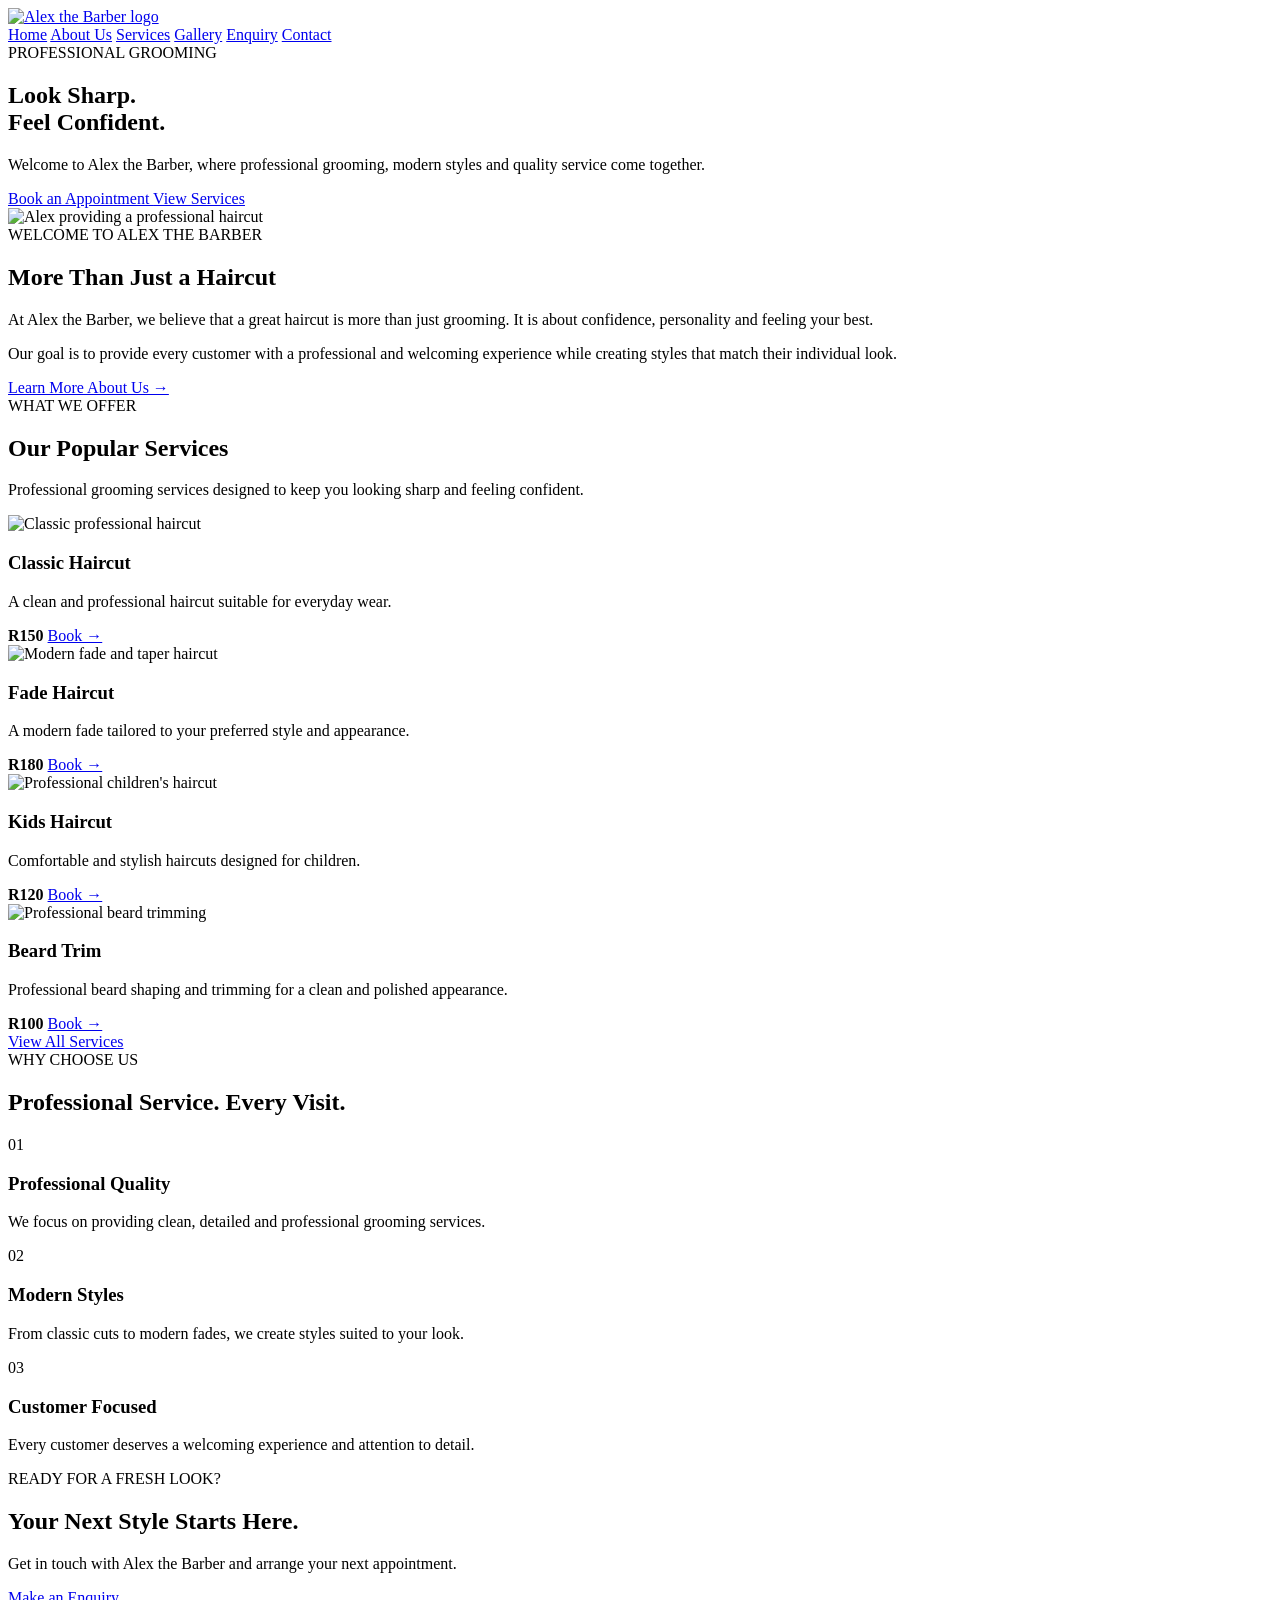
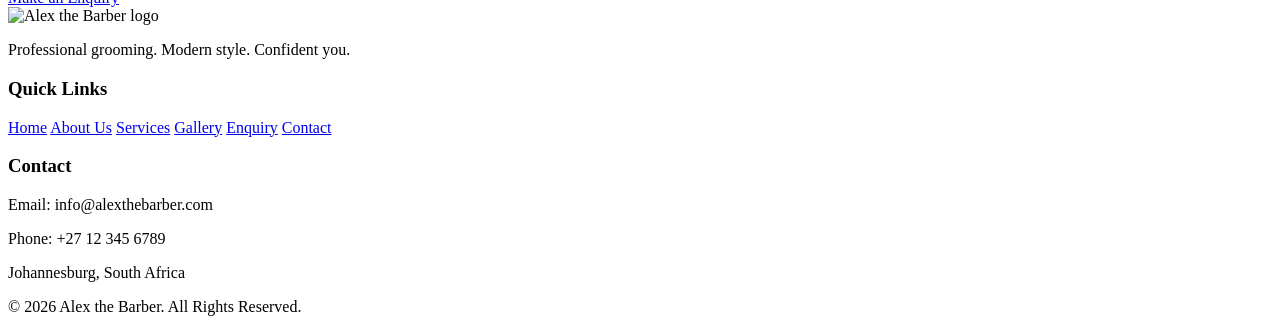
==== index.html @ 1cfcd50b "Add files via upload" ====
<!DOCTYPE html>
<html lang="en">

<head>
    <meta charset="UTF-8">
    <meta name="viewport" content="width=device-width, initial-scale=1.0">

    <meta name="description"
          content="Alex the Barber provides professional haircuts, beard trimming, shaving and styling services.">

    <title>Alex the Barber | Home</title>

    <link rel="stylesheet" href="css/style.css">
</head>

<body>

    <!-- ==HEADER ======-->
    <header class="site-header">

        <nav class="navbar" aria-label="Main navigation">

            <!-- Logo -->
            <a href="index.html" class="logo-link">
                <img src="images/logo.png"
                     alt="Alex the Barber logo">
            </a>

            <!-- Navigation -->
            <div class="nav-links">

                <a href="index.html" class="active">Home</a>
                <a href="about.html">About Us</a>
                <a href="services.html">Services</a>
                <a href="gallery.html">Gallery</a>
                <a href="enquiry.html">Enquiry</a>
                <a href="contact.html">Contact</a>

            </div>

        </nav>

    </header>


    <!-- ===== MAIN CONTENT ==== -->
    <main>

        <!-- Hero Section -->
        <section class="hero">

            <div class="hero-content">

                <span class="eyebrow">PROFESSIONAL GROOMING</span>

                <h1>
                    Look Sharp.<br>
                    <span>Feel Confident.</span>
                </h1>

                <p>
                    Welcome to Alex the Barber, where professional
                    grooming, modern styles and quality service
                    come together.
                </p>

                <div class="hero-buttons">

                    <a href="enquiry.html" class="btn btn-primary">
                        Book an Appointment
                    </a>

                    <a href="services.html" class="btn btn-secondary">
                        View Services
                    </a>

                </div>

            </div>

        </section>


        <!-- Introduction -->
        <section class="home-intro section-container">

            <div class="intro-image">

                <img src="images/alex.png"
                     alt="Alex providing a professional haircut">

            </div>

            <div class="intro-content">

                <span class="section-label">WELCOME TO ALEX THE BARBER</span>

                <h2>
                    More Than Just a Haircut
                </h2>

                <p>
                    At Alex the Barber, we believe that a great haircut
                    is more than just grooming. It is about confidence,
                    personality and feeling your best.
                </p>

                <p>
                    Our goal is to provide every customer with a
                    professional and welcoming experience while creating
                    styles that match their individual look.
                </p>

                <a href="about.html" class="text-link">
                    Learn More About Us →
                </a>

            </div>

        </section>


        <!-- Services Preview -->
        <section class="services-preview section-container">

            <div class="section-heading">

                <span class="section-label">WHAT WE OFFER</span>

                <h2>Our Popular Services</h2>

                <p>
                    Professional grooming services designed to keep
                    you looking sharp and feeling confident.
                </p>

            </div>


            <div class="service-grid">

                <!-- Service 1 -->
                <article class="service-card">

                    <div class="service-image">

                        <img src="images/alex2.png"
                             alt="Classic professional haircut">

                    </div>

                    <div class="service-card-content">

                        <h3>Classic Haircut</h3>

                        <p>
                            A clean and professional haircut suitable
                            for everyday wear.
                        </p>

                        <div class="service-bottom">

                            <strong>R150</strong>

                            <a href="enquiry.html">
                                Book →
                            </a>

                        </div>

                    </div>

                </article>


                <!-- Service 2 -->
                <article class="service-card">

                    <div class="service-image">

                        <img src="images/taper.png"
                             alt="Modern fade and taper haircut">

                    </div>

                    <div class="service-card-content">

                        <h3>Fade Haircut</h3>

                        <p>
                            A modern fade tailored to your preferred
                            style and appearance.
                        </p>

                        <div class="service-bottom">

                            <strong>R180</strong>

                            <a href="enquiry.html">
                                Book →
                            </a>

                        </div>

                    </div>

                </article>


                <!-- Service 3 -->
                <article class="service-card">

                    <div class="service-image">

                        <img src="images/kid.png"
                             alt="Professional children's haircut">

                    </div>

                    <div class="service-card-content">

                        <h3>Kids Haircut</h3>

                        <p>
                            Comfortable and stylish haircuts designed
                            for children.
                        </p>

                        <div class="service-bottom">

                            <strong>R120</strong>

                            <a href="enquiry.html">
                                Book →
                            </a>

                        </div>

                    </div>

                </article>


                <!-- Service 4 -->
                <article class="service-card">

                    <div class="service-image">

                        <img src="images/trimming.png"
                             alt="Professional beard trimming">

                    </div>

                    <div class="service-card-content">

                        <h3>Beard Trim</h3>

                        <p>
                            Professional beard shaping and trimming
                            for a clean and polished appearance.
                        </p>

                        <div class="service-bottom">

                            <strong>R100</strong>

                            <a href="enquiry.html">
                                Book →
                            </a>

                        </div>

                    </div>

                </article>

            </div>


            <div class="center-button">

                <a href="services.html" class="btn btn-primary">
                    View All Services
                </a>

            </div>

        </section>


        <!-- Why Choose Us -->
        <section class="why-us">

            <div class="section-container">

                <div class="section-heading">

                    <span class="section-label">
                        WHY CHOOSE US
                    </span>

                    <h2>Professional Service. Every Visit.</h2>

                </div>


                <div class="features-grid">

                    <article class="feature-card">

                        <div class="feature-number">01</div>

                        <h3>Professional Quality</h3>

                        <p>
                            We focus on providing clean, detailed
                            and professional grooming services.
                        </p>

                    </article>


                    <article class="feature-card">

                        <div class="feature-number">02</div>

                        <h3>Modern Styles</h3>

                        <p>
                            From classic cuts to modern fades,
                            we create styles suited to your look.
                        </p>

                    </article>


                    <article class="feature-card">

                        <div class="feature-number">03</div>

                        <h3>Customer Focused</h3>

                        <p>
                            Every customer deserves a welcoming
                            experience and attention to detail.
                        </p>

                    </article>

                </div>

            </div>

        </section>


        <!-- Call To Action -->
        <section class="cta section-container">

            <div class="cta-content">

                <span class="section-label">
                    READY FOR A FRESH LOOK?
                </span>

                <h2>
                    Your Next Style Starts Here.
                </h2>

                <p>
                    Get in touch with Alex the Barber and
                    arrange your next appointment.
                </p>

                <a href="enquiry.html" class="btn btn-primary">
                    Make an Enquiry
                </a>

            </div>

        </section>

    </main>


    <!-- =====FOOTER ==== -->
    <footer class="site-footer">

        <div class="footer-container">

            <div class="footer-brand">

                <img src="images/logo.png"
                     alt="Alex the Barber logo">

                <p>
                    Professional grooming. Modern style.
                    Confident you.
                </p>

            </div>


            <div class="footer-links">

                <h3>Quick Links</h3>

                <a href="index.html">Home</a>
                <a href="about.html">About Us</a>
                <a href="services.html">Services</a>
                <a href="gallery.html">Gallery</a>
                <a href="enquiry.html">Enquiry</a>
                <a href="contact.html">Contact</a>

            </div>


            <div class="footer-contact">

                <h3>Contact</h3>

                <p>Email: info@alexthebarber.com</p>
                <p>Phone: +27 12 345 6789</p>
                <p>Johannesburg, South Africa</p>

            </div>

        </div>


        <div class="footer-bottom">

            <p>
                &copy; 2026 Alex the Barber. All Rights Reserved.
            </p>

        </div>

    </footer>


    <script src="js/script.js"></script>

</body>

</html>
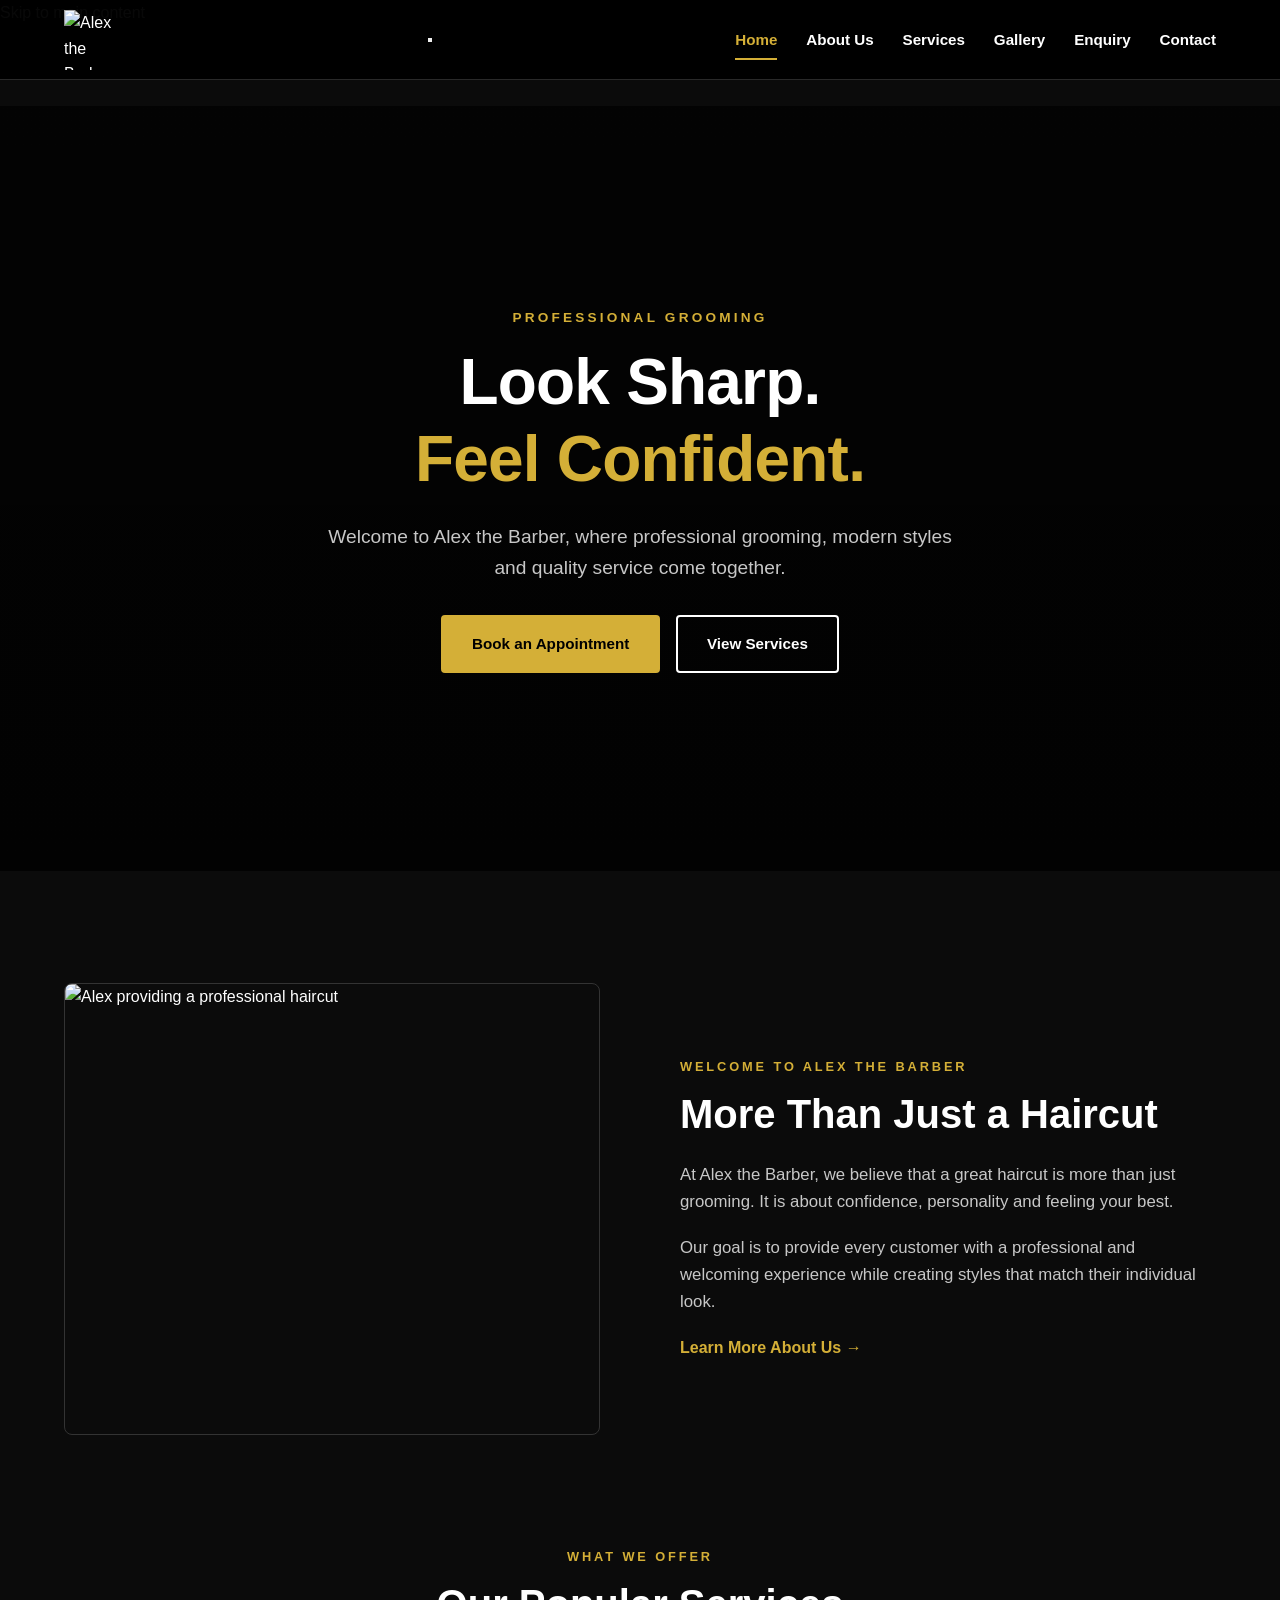
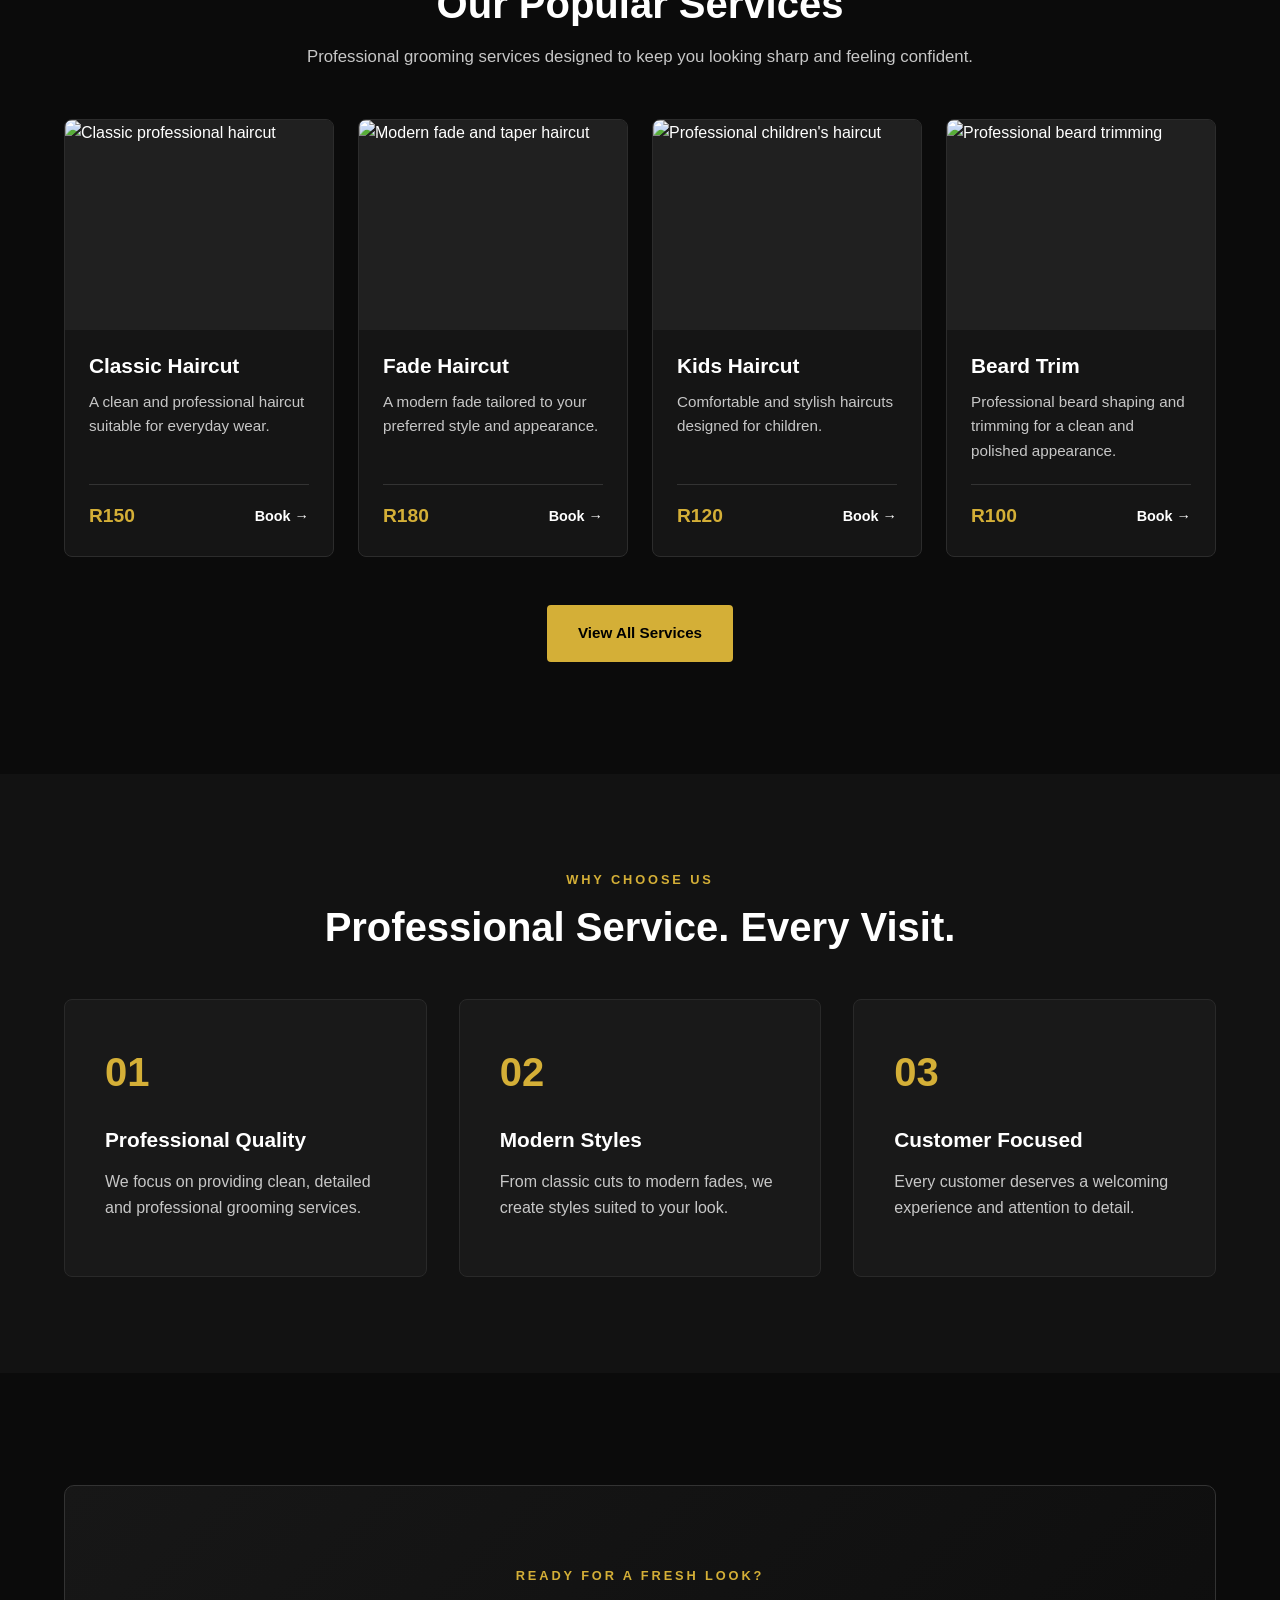
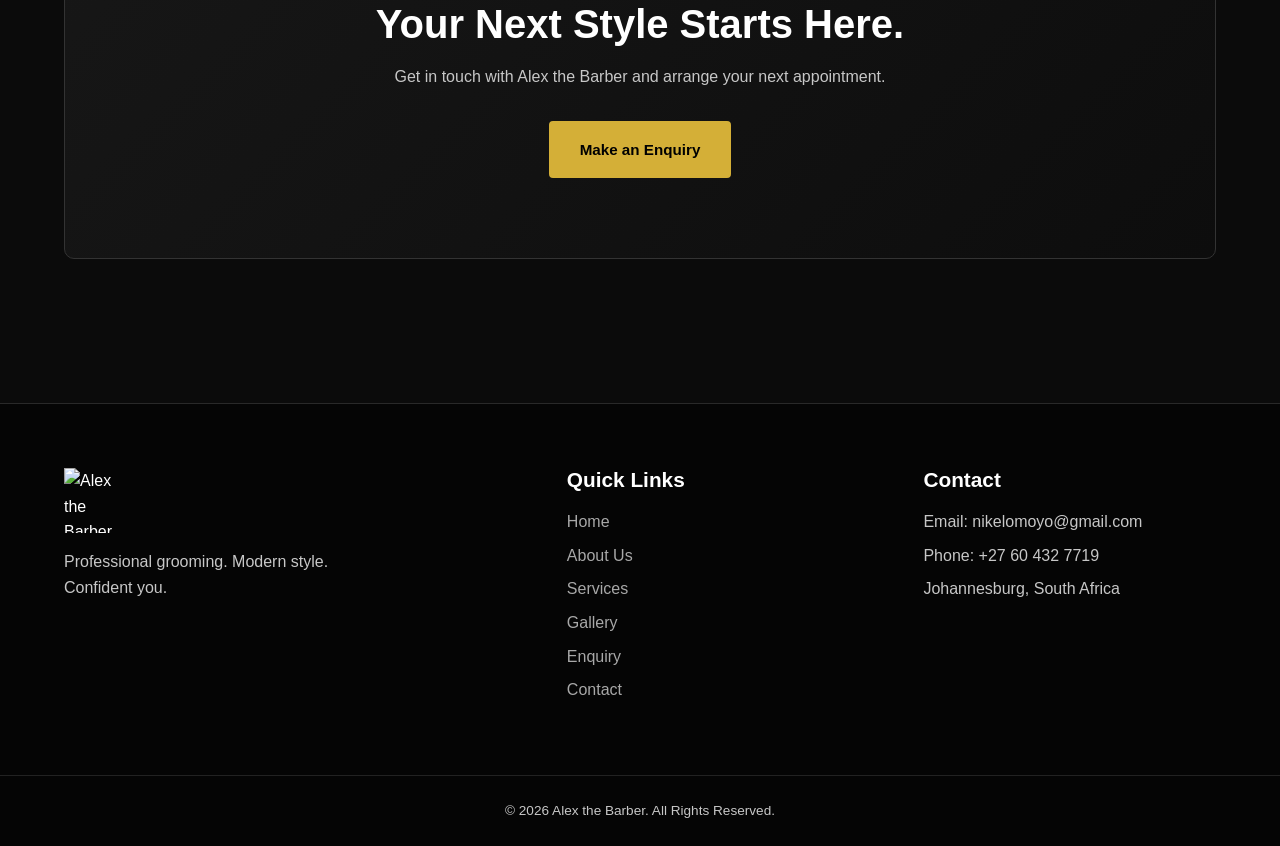
==== commit 4a471e1d: "Add files via upload" ====
--- a/index.html
+++ b/index.html
@@ -1,446 +1,460 @@
-<!DOCTYPE html>
-<html lang="en">
-
-<head>
-    <meta charset="UTF-8">
-    <meta name="viewport" content="width=device-width, initial-scale=1.0">
-
-    <meta name="description"
-          content="Alex the Barber provides professional haircuts, beard trimming, shaving and styling services.">
-
-    <title>Alex the Barber | Home</title>
-
-    <link rel="stylesheet" href="css/style.css">
-</head>
-
-<body>
-
-    <!-- ==HEADER ======-->
-    <header class="site-header">
-
-        <nav class="navbar" aria-label="Main navigation">
-
-            <!-- Logo -->
-            <a href="index.html" class="logo-link">
-                <img src="images/logo.png"
-                     alt="Alex the Barber logo">
-            </a>
-
-            <!-- Navigation -->
-            <div class="nav-links">
-
-                <a href="index.html" class="active">Home</a>
-                <a href="about.html">About Us</a>
-                <a href="services.html">Services</a>
-                <a href="gallery.html">Gallery</a>
-                <a href="enquiry.html">Enquiry</a>
-                <a href="contact.html">Contact</a>
-
-            </div>
-
-        </nav>
-
-    </header>
-
-
-    <!-- ===== MAIN CONTENT ==== -->
-    <main>
-
-        <!-- Hero Section -->
-        <section class="hero">
-
-            <div class="hero-content">
-
-                <span class="eyebrow">PROFESSIONAL GROOMING</span>
-
-                <h1>
-                    Look Sharp.<br>
-                    <span>Feel Confident.</span>
-                </h1>
-
-                <p>
-                    Welcome to Alex the Barber, where professional
-                    grooming, modern styles and quality service
-                    come together.
-                </p>
-
-                <div class="hero-buttons">
-
-                    <a href="enquiry.html" class="btn btn-primary">
-                        Book an Appointment
-                    </a>
-
-                    <a href="services.html" class="btn btn-secondary">
-                        View Services
-                    </a>
-
-                </div>
-
-            </div>
-
-        </section>
-
-
-        <!-- Introduction -->
-        <section class="home-intro section-container">
-
-            <div class="intro-image">
-
-                <img src="images/alex.png"
-                     alt="Alex providing a professional haircut">
-
-            </div>
-
-            <div class="intro-content">
-
-                <span class="section-label">WELCOME TO ALEX THE BARBER</span>
-
-                <h2>
-                    More Than Just a Haircut
-                </h2>
-
-                <p>
-                    At Alex the Barber, we believe that a great haircut
-                    is more than just grooming. It is about confidence,
-                    personality and feeling your best.
-                </p>
-
-                <p>
-                    Our goal is to provide every customer with a
-                    professional and welcoming experience while creating
-                    styles that match their individual look.
-                </p>
-
-                <a href="about.html" class="text-link">
-                    Learn More About Us →
-                </a>
-
-            </div>
-
-        </section>
-
-
-        <!-- Services Preview -->
-        <section class="services-preview section-container">
-
-            <div class="section-heading">
-
-                <span class="section-label">WHAT WE OFFER</span>
-
-                <h2>Our Popular Services</h2>
-
-                <p>
-                    Professional grooming services designed to keep
-                    you looking sharp and feeling confident.
-                </p>
-
-            </div>
-
-
-            <div class="service-grid">
-
-                <!-- Service 1 -->
-                <article class="service-card">
-
-                    <div class="service-image">
-
-                        <img src="images/alex2.png"
-                             alt="Classic professional haircut">
-
-                    </div>
-
-                    <div class="service-card-content">
-
-                        <h3>Classic Haircut</h3>
-
-                        <p>
-                            A clean and professional haircut suitable
-                            for everyday wear.
-                        </p>
-
-                        <div class="service-bottom">
-
-                            <strong>R150</strong>
-
-                            <a href="enquiry.html">
-                                Book →
-                            </a>
-
-                        </div>
-
-                    </div>
-
-                </article>
-
-
-                <!-- Service 2 -->
-                <article class="service-card">
-
-                    <div class="service-image">
-
-                        <img src="images/taper.png"
-                             alt="Modern fade and taper haircut">
-
-                    </div>
-
-                    <div class="service-card-content">
-
-                        <h3>Fade Haircut</h3>
-
-                        <p>
-                            A modern fade tailored to your preferred
-                            style and appearance.
-                        </p>
-
-                        <div class="service-bottom">
-
-                            <strong>R180</strong>
-
-                            <a href="enquiry.html">
-                                Book →
-                            </a>
-
-                        </div>
-
-                    </div>
-
-                </article>
-
-
-                <!-- Service 3 -->
-                <article class="service-card">
-
-                    <div class="service-image">
-
-                        <img src="images/kid.png"
-                             alt="Professional children's haircut">
-
-                    </div>
-
-                    <div class="service-card-content">
-
-                        <h3>Kids Haircut</h3>
-
-                        <p>
-                            Comfortable and stylish haircuts designed
-                            for children.
-                        </p>
-
-                        <div class="service-bottom">
-
-                            <strong>R120</strong>
-
-                            <a href="enquiry.html">
-                                Book →
-                            </a>
-
-                        </div>
-
-                    </div>
-
-                </article>
-
-
-                <!-- Service 4 -->
-                <article class="service-card">
-
-                    <div class="service-image">
-
-                        <img src="images/trimming.png"
-                             alt="Professional beard trimming">
-
-                    </div>
-
-                    <div class="service-card-content">
-
-                        <h3>Beard Trim</h3>
-
-                        <p>
-                            Professional beard shaping and trimming
-                            for a clean and polished appearance.
-                        </p>
-
-                        <div class="service-bottom">
-
-                            <strong>R100</strong>
-
-                            <a href="enquiry.html">
-                                Book →
-                            </a>
-
-                        </div>
-
-                    </div>
-
-                </article>
-
-            </div>
-
-
-            <div class="center-button">
-
-                <a href="services.html" class="btn btn-primary">
-                    View All Services
-                </a>
-
-            </div>
-
-        </section>
-
-
-        <!-- Why Choose Us -->
-        <section class="why-us">
-
-            <div class="section-container">
-
-                <div class="section-heading">
-
-                    <span class="section-label">
-                        WHY CHOOSE US
-                    </span>
-
-                    <h2>Professional Service. Every Visit.</h2>
-
-                </div>
-
-
-                <div class="features-grid">
-
-                    <article class="feature-card">
-
-                        <div class="feature-number">01</div>
-
-                        <h3>Professional Quality</h3>
-
-                        <p>
-                            We focus on providing clean, detailed
-                            and professional grooming services.
-                        </p>
-
-                    </article>
-
-
-                    <article class="feature-card">
-
-                        <div class="feature-number">02</div>
-
-                        <h3>Modern Styles</h3>
-
-                        <p>
-                            From classic cuts to modern fades,
-                            we create styles suited to your look.
-                        </p>
-
-                    </article>
-
-
-                    <article class="feature-card">
-
-                        <div class="feature-number">03</div>
-
-                        <h3>Customer Focused</h3>
-
-                        <p>
-                            Every customer deserves a welcoming
-                            experience and attention to detail.
-                        </p>
-
-                    </article>
-
-                </div>
-
-            </div>
-
-        </section>
-
-
-        <!-- Call To Action -->
-        <section class="cta section-container">
-
-            <div class="cta-content">
-
-                <span class="section-label">
-                    READY FOR A FRESH LOOK?
-                </span>
-
-                <h2>
-                    Your Next Style Starts Here.
-                </h2>
-
-                <p>
-                    Get in touch with Alex the Barber and
-                    arrange your next appointment.
-                </p>
-
-                <a href="enquiry.html" class="btn btn-primary">
-                    Make an Enquiry
-                </a>
-
-            </div>
-
-        </section>
-
-    </main>
-
-
-    <!-- =====FOOTER ==== -->
-    <footer class="site-footer">
-
-        <div class="footer-container">
-
-            <div class="footer-brand">
-
-                <img src="images/logo.png"
-                     alt="Alex the Barber logo">
-
-                <p>
-                    Professional grooming. Modern style.
-                    Confident you.
-                </p>
-
-            </div>
-
-
-            <div class="footer-links">
-
-                <h3>Quick Links</h3>
-
-                <a href="index.html">Home</a>
-                <a href="about.html">About Us</a>
-                <a href="services.html">Services</a>
-                <a href="gallery.html">Gallery</a>
-                <a href="enquiry.html">Enquiry</a>
-                <a href="contact.html">Contact</a>
-
-            </div>
-
-
-            <div class="footer-contact">
-
-                <h3>Contact</h3>
-
-                <p>Email: info@alexthebarber.com</p>
-                <p>Phone: +27 12 345 6789</p>
-                <p>Johannesburg, South Africa</p>
-
-            </div>
-
-        </div>
-
-
-        <div class="footer-bottom">
-
-            <p>
-                &copy; 2026 Alex the Barber. All Rights Reserved.
-            </p>
-
-        </div>
-
-    </footer>
-
-
-    <script src="js/script.js"></script>
-
-</body>
-
+<!DOCTYPE html>
+<html lang="en">
+
+<head>
+    <meta charset="UTF-8">
+    <meta name="viewport" content="width=device-width, initial-scale=1.0">
+
+    <meta name="description" content="Book professional haircuts, fades, beard trims and grooming services with Alex the Barber in Johannesburg. Explore services and make an appointment enquiry.">
+
+    <title>Alex the Barber | Professional Haircuts in Johannesburg</title>
+
+    <link rel="stylesheet" href="css/style.css">
+
+    <meta name="keywords" content="barber Johannesburg, men's haircut Johannesburg, professional barber, fade haircut, beard trim">
+    <meta name="author" content="Alex the Barber">
+    <meta name="theme-color" content="#111111">
+    <meta property="og:type" content="website">
+    <meta property="og:title" content="Alex the Barber | Professional Haircuts in Johannesburg">
+    <meta property="og:description" content="Book professional haircuts, fades, beard trims and grooming services with Alex the Barber in Johannesburg. Explore services and make an appointment enquiry.">
+    <meta property="og:image" content="images/logo.png">
+    <meta name="robots" content="index, follow">
+
+</head>
+
+<body>
+<a class="skip-link" href="#main-content">Skip to main content</a>
+
+    <!-- ==HEADER ======-->
+    <header class="site-header">
+
+        <nav class="navbar" aria-label="Main navigation">
+
+            <!-- Logo -->
+            <a href="index.html" class="logo-link">
+                <img src="images/logo.png"
+                     alt="Alex the Barber logo">
+            </a>
+
+            <!-- Navigation -->
+            <button class="menu-toggle" type="button" aria-label="Open navigation menu" aria-expanded="false" aria-controls="primary-navigation">
+                <span></span><span></span><span></span>
+            </button>
+
+            <div class="nav-links" id="primary-navigation">
+
+                <a href="index.html" class="active" aria-current="page">Home</a>
+                <a href="about.html">About Us</a>
+                <a href="services.html">Services</a>
+                <a href="gallery.html">Gallery</a>
+                <a href="enquiry.html">Enquiry</a>
+                <a href="contact.html">Contact</a>
+
+            </div>
+
+        </nav>
+
+    </header>
+
+
+    <!-- ===== MAIN CONTENT ==== -->
+    <main id="main-content">
+
+        <!-- Hero Section -->
+        <section class="hero">
+
+            <div class="hero-content">
+
+                <span class="eyebrow">PROFESSIONAL GROOMING</span>
+
+                <h1>
+                    Look Sharp.<br>
+                    <span>Feel Confident.</span>
+                </h1>
+
+                <p>
+                    Welcome to Alex the Barber, where professional
+                    grooming, modern styles and quality service
+                    come together.
+                </p>
+
+                <div class="hero-buttons">
+
+                    <a href="enquiry.html" class="btn btn-primary">
+                        Book an Appointment
+                    </a>
+
+                    <a href="services.html" class="btn btn-secondary">
+                        View Services
+                    </a>
+
+                </div>
+
+            </div>
+
+        </section>
+
+
+        <!-- Introduction -->
+        <section class="home-intro section-container">
+
+            <div class="intro-image">
+
+                <img src="images/alex.png"
+                     alt="Alex providing a professional haircut">
+
+            </div>
+
+            <div class="intro-content">
+
+                <span class="section-label">WELCOME TO ALEX THE BARBER</span>
+
+                <h2>
+                    More Than Just a Haircut
+                </h2>
+
+                <p>
+                    At Alex the Barber, we believe that a great haircut
+                    is more than just grooming. It is about confidence,
+                    personality and feeling your best.
+                </p>
+
+                <p>
+                    Our goal is to provide every customer with a
+                    professional and welcoming experience while creating
+                    styles that match their individual look.
+                </p>
+
+                <a href="about.html" class="text-link">
+                    Learn More About Us →
+                </a>
+
+            </div>
+
+        </section>
+
+
+        <!-- Services Preview -->
+        <section class="services-preview section-container">
+
+            <div class="section-heading">
+
+                <span class="section-label">WHAT WE OFFER</span>
+
+                <h2>Our Popular Services</h2>
+
+                <p>
+                    Professional grooming services designed to keep
+                    you looking sharp and feeling confident.
+                </p>
+
+            </div>
+
+
+            <div class="service-grid">
+
+                <!-- Service 1 -->
+                <article class="service-card">
+
+                    <div class="service-image">
+
+                        <img src="images/alex2.png"
+                             alt="Classic professional haircut">
+
+                    </div>
+
+                    <div class="service-card-content">
+
+                        <h3>Classic Haircut</h3>
+
+                        <p>
+                            A clean and professional haircut suitable
+                            for everyday wear.
+                        </p>
+
+                        <div class="service-bottom">
+
+                            <strong>R150</strong>
+
+                            <a href="enquiry.html">
+                                Book →
+                            </a>
+
+                        </div>
+
+                    </div>
+
+                </article>
+
+
+                <!-- Service 2 -->
+                <article class="service-card">
+
+                    <div class="service-image">
+
+                        <img src="images/taper.png"
+                             alt="Modern fade and taper haircut">
+
+                    </div>
+
+                    <div class="service-card-content">
+
+                        <h3>Fade Haircut</h3>
+
+                        <p>
+                            A modern fade tailored to your preferred
+                            style and appearance.
+                        </p>
+
+                        <div class="service-bottom">
+
+                            <strong>R180</strong>
+
+                            <a href="enquiry.html">
+                                Book →
+                            </a>
+
+                        </div>
+
+                    </div>
+
+                </article>
+
+
+                <!-- Service 3 -->
+                <article class="service-card">
+
+                    <div class="service-image">
+
+                        <img src="images/kid.png"
+                             alt="Professional children's haircut">
+
+                    </div>
+
+                    <div class="service-card-content">
+
+                        <h3>Kids Haircut</h3>
+
+                        <p>
+                            Comfortable and stylish haircuts designed
+                            for children.
+                        </p>
+
+                        <div class="service-bottom">
+
+                            <strong>R120</strong>
+
+                            <a href="enquiry.html">
+                                Book →
+                            </a>
+
+                        </div>
+
+                    </div>
+
+                </article>
+
+
+                <!-- Service 4 -->
+                <article class="service-card">
+
+                    <div class="service-image">
+
+                        <img src="images/trimming.png"
+                             alt="Professional beard trimming">
+
+                    </div>
+
+                    <div class="service-card-content">
+
+                        <h3>Beard Trim</h3>
+
+                        <p>
+                            Professional beard shaping and trimming
+                            for a clean and polished appearance.
+                        </p>
+
+                        <div class="service-bottom">
+
+                            <strong>R100</strong>
+
+                            <a href="enquiry.html">
+                                Book →
+                            </a>
+
+                        </div>
+
+                    </div>
+
+                </article>
+
+            </div>
+
+
+            <div class="center-button">
+
+                <a href="services.html" class="btn btn-primary">
+                    View All Services
+                </a>
+
+            </div>
+
+        </section>
+
+
+        <!-- Why Choose Us -->
+        <section class="why-us">
+
+            <div class="section-container">
+
+                <div class="section-heading">
+
+                    <span class="section-label">
+                        WHY CHOOSE US
+                    </span>
+
+                    <h2>Professional Service. Every Visit.</h2>
+
+                </div>
+
+
+                <div class="features-grid">
+
+                    <article class="feature-card">
+
+                        <div class="feature-number">01</div>
+
+                        <h3>Professional Quality</h3>
+
+                        <p>
+                            We focus on providing clean, detailed
+                            and professional grooming services.
+                        </p>
+
+                    </article>
+
+
+                    <article class="feature-card">
+
+                        <div class="feature-number">02</div>
+
+                        <h3>Modern Styles</h3>
+
+                        <p>
+                            From classic cuts to modern fades,
+                            we create styles suited to your look.
+                        </p>
+
+                    </article>
+
+
+                    <article class="feature-card">
+
+                        <div class="feature-number">03</div>
+
+                        <h3>Customer Focused</h3>
+
+                        <p>
+                            Every customer deserves a welcoming
+                            experience and attention to detail.
+                        </p>
+
+                    </article>
+
+                </div>
+
+            </div>
+
+        </section>
+
+
+        <!-- Call To Action -->
+        <section class="cta section-container">
+
+            <div class="cta-content">
+
+                <span class="section-label">
+                    READY FOR A FRESH LOOK?
+                </span>
+
+                <h2>
+                    Your Next Style Starts Here.
+                </h2>
+
+                <p>
+                    Get in touch with Alex the Barber and
+                    arrange your next appointment.
+                </p>
+
+                <a href="enquiry.html" class="btn btn-primary">
+                    Make an Enquiry
+                </a>
+
+            </div>
+
+        </section>
+
+    </main>
+
+
+    <!-- =====FOOTER ==== -->
+    <footer class="site-footer">
+
+        <div class="footer-container">
+
+            <div class="footer-brand">
+
+                <img src="images/logo.png"
+                     alt="Alex the Barber logo">
+
+                <p>
+                    Professional grooming. Modern style.
+                    Confident you.
+                </p>
+
+            </div>
+
+
+            <div class="footer-links">
+
+                <h3>Quick Links</h3>
+
+                <a href="index.html">Home</a>
+                <a href="about.html">About Us</a>
+                <a href="services.html">Services</a>
+                <a href="gallery.html">Gallery</a>
+                <a href="enquiry.html">Enquiry</a>
+                <a href="contact.html">Contact</a>
+
+            </div>
+
+
+            <div class="footer-contact">
+
+                <h3>Contact</h3>
+
+                <p>Email: nikelomoyo@gmail.com</p>
+                <p>Phone: <a href="tel:+27604327719">+27 60 432 7719</a></p>
+                <p>Johannesburg, South Africa</p>
+
+            </div>
+
+        </div>
+
+
+        <div class="footer-bottom">
+
+            <p>
+                &copy; 2026 Alex the Barber. All Rights Reserved.
+            </p>
+
+        </div>
+
+    </footer>
+
+
+    <script src="js/script.js" defer></script>
+
+</body>
+
 </html>
--- a/css/style.css
+++ b/css/style.css
@@ -0,0 +1,1683 @@
+
+/* ============
+   1. CSS 
+    ============================ */
+
+* {
+    margin: 0;
+    padding: 0;
+    box-sizing: border-box;
+}
+
+
+html {
+    scroll-behavior: smooth;
+    font-size: 16px;
+}
+
+
+body {
+    font-family: Arial, Helvetica, sans-serif;
+    background-color: #0b0b0b;
+    color: #ffffff;
+    line-height: 1.6;
+    overflow-x: hidden;
+}
+
+
+img {
+    max-width: 100%;
+    height: auto;
+    display: block;
+}
+
+
+a {
+    color: inherit;
+    text-decoration: none;
+}
+
+
+button,
+input,
+select,
+textarea {
+    font: inherit;
+}
+
+
+button {
+    cursor: pointer;
+}
+
+
+/* ========================
+   2. GLOBAL TYPOGRAPHY
+   ======================================= */
+
+h1,
+h2,
+h3 {
+    line-height: 1.2;
+    font-weight: 700;
+}
+
+
+h1 {
+    font-size: 4rem;
+}
+
+
+h2 {
+    font-size: 2.5rem;
+}
+
+
+h3 {
+    font-size: 1.3rem;
+}
+
+
+p {
+    color: #c7c7c7;
+    margin-bottom: 1rem;
+}
+
+
+.section-container {
+    width: 90%;
+    max-width: 1200px;
+    margin: 0 auto;
+}
+
+
+.section-label {
+    display: block;
+    color: #d4af37;
+    font-size: 0.8rem;
+    font-weight: 700;
+    letter-spacing: 0.18rem;
+    margin-bottom: 0.8rem;
+}
+
+
+.eyebrow {
+    display: inline-block;
+    color: #d4af37;
+    font-size: 0.85rem;
+    font-weight: 700;
+    letter-spacing: 0.2rem;
+    margin-bottom: 1rem;
+}
+
+
+.section-heading {
+    max-width: 700px;
+    margin: 0 auto 3rem;
+    text-align: center;
+}
+
+
+.section-heading h2 {
+    margin-bottom: 1rem;
+}
+
+
+.section-heading p {
+    font-size: 1.05rem;
+}
+
+
+/* =========================================================
+   3. HEADER / NAVIGATION  =============================== */
+
+.site-header {
+    position: fixed;
+    top: 0;
+    left: 0;
+    width: 100%;
+    height: 80px;
+    background-color: rgba(0, 0, 0, 0.97);
+    border-bottom: 1px solid #292929;
+    z-index: 1000;
+}
+
+
+.navbar {
+    width: 90%;
+    max-width: 1200px;
+    height: 80px;
+    margin: 0 auto;
+
+    display: flex;
+    align-items: center;
+    justify-content: space-between;
+}
+
+
+.logo-link {
+    display: flex;
+    align-items: center;
+    flex-shrink: 0;
+}
+
+
+.logo-link img {
+    width: 60px;
+    height: 60px;
+    object-fit: contain;
+}
+
+
+.nav-links {
+    display: flex;
+    align-items: center;
+    gap: 1.8rem;
+}
+
+
+.nav-links a {
+    position: relative;
+    color: #ffffff;
+    font-size: 0.95rem;
+    font-weight: 600;
+    padding: 0.5rem 0;
+    transition: color 0.3s ease;
+}
+
+
+.nav-links a::after {
+    content: "";
+    position: absolute;
+    left: 0;
+    bottom: 0;
+    width: 0;
+    height: 2px;
+    background-color: #d4af37;
+    transition: width 0.3s ease;
+}
+
+
+.nav-links a:hover {
+    color: #d4af37;
+}
+
+
+.nav-links a:hover::after {
+    width: 100%;
+}
+
+
+.nav-links a.active {
+    color: #d4af37;
+}
+
+
+.nav-links a.active::after {
+    width: 100%;
+}
+
+
+.nav-links a:focus {
+    outline: 2px solid #d4af37;
+    outline-offset: 5px;
+}
+
+
+.nav-links a:active {
+    color: #ffffff;
+}
+
+
+/* =======================
+   4. MAIN CONTENT OFFSET
+   ================================ */
+
+main {
+    padding-top: 80px;
+}
+
+
+/* ================= 5. BUTTONS======================== */
+
+.btn {
+    display: inline-block;
+    padding: 0.9rem 1.8rem;
+
+    border: 2px solid #d4af37;
+    border-radius: 4px;
+
+    font-weight: 700;
+    font-size: 0.95rem;
+
+    transition:
+        background-color 0.3s ease,
+        color 0.3s ease,
+        transform 0.3s ease;
+}
+
+
+.btn-primary {
+    background-color: #d4af37;
+    color: #000000;
+}
+
+
+.btn-primary:hover {
+    background-color: transparent;
+    color: #d4af37;
+    transform: translateY(-2px);
+}
+
+
+.btn-primary:focus {
+    outline: 3px solid #ffffff;
+    outline-offset: 4px;
+}
+
+
+.btn-primary:active {
+    transform: scale(0.97);
+}
+
+
+.btn-secondary {
+    background-color: transparent;
+    color: #ffffff;
+    border-color: #ffffff;
+}
+
+
+.btn-secondary:hover {
+    background-color: #ffffff;
+    color: #000000;
+    transform: translateY(-2px);
+}
+
+
+.text-link {
+    display: inline-block;
+    color: #d4af37;
+    font-weight: 700;
+    transition: transform 0.3s ease;
+}
+
+
+.text-link:hover {
+    transform: translateX(5px);
+}
+
+
+/* ================================================6. HERO====================== */
+
+.hero {
+    min-height: 85vh;
+
+    display: flex;
+    align-items: center;
+    justify-content: center;
+
+    text-align: center;
+
+    padding: 5rem 2rem;
+
+    background:
+        linear-gradient(
+            rgba(0, 0, 0, 0.72),
+            rgba(0, 0, 0, 0.82)
+        ),
+        url("../images/alex.png");
+
+    background-size: cover;
+    background-position: center;
+    background-repeat: no-repeat;
+}
+
+
+.hero-content {
+    width: 100%;
+    max-width: 850px;
+}
+
+
+.hero h1 {
+    margin-bottom: 1.5rem;
+    letter-spacing: -0.05rem;
+}
+
+
+.hero h1 span {
+    color: #d4af37;
+}
+
+
+.hero p {
+    max-width: 650px;
+    margin: 0 auto 2rem;
+
+    font-size: 1.2rem;
+}
+
+
+.hero-buttons {
+    display: flex;
+    justify-content: center;
+    gap: 1rem;
+    flex-wrap: wrap;
+}
+
+
+/* ===============================
+   7. PAGE HERO
+   ========================== */
+
+.page-hero {
+    min-height: 45vh;
+
+    display: flex;
+    align-items: center;
+    justify-content: center;
+
+    text-align: center;
+
+    padding: 4rem 1.5rem;
+
+    background:
+        linear-gradient(
+            rgba(0, 0, 0, 0.82),
+            rgba(0, 0, 0, 0.9)
+        );
+}
+
+
+.page-hero > div {
+    max-width: 800px;
+}
+
+
+.page-hero h1 {
+    margin-bottom: 1rem;
+}
+
+
+.page-hero p {
+    max-width: 650px;
+    margin: 0 auto;
+    font-size: 1.1rem;
+}
+
+
+/*==================8. HOME INTRO============================== */
+
+.home-intro {
+    display: grid;
+    grid-template-columns: 1fr 1fr;
+    gap: 5rem;
+
+    align-items: center;
+
+    padding-top: 7rem;
+    padding-bottom: 7rem;
+}
+
+
+.intro-image {
+    overflow: hidden;
+    border: 1px solid #333333;
+    border-radius: 8px;
+}
+
+
+.intro-image img {
+    width: 100%;
+    min-height: 450px;
+    object-fit: cover;
+
+    transition: transform 0.5s ease;
+}
+
+
+.intro-image:hover img {
+    transform: scale(1.03);
+}
+
+
+.intro-content h2 {
+    margin-bottom: 1.5rem;
+}
+
+
+.intro-content p {
+    font-size: 1.05rem;
+    margin-bottom: 1.2rem;
+}
+
+
+/*================================ 9. SERVICES=========================== */
+
+.services-preview {
+    padding-bottom: 7rem;
+}
+
+
+.service-grid {
+    display: grid;
+
+    grid-template-columns:
+        repeat(4, 1fr);
+
+    gap: 1.5rem;
+}
+
+
+.service-card {
+    overflow: hidden;
+
+    background-color: #151515;
+
+    border: 1px solid #2c2c2c;
+    border-radius: 8px;
+
+    transition:
+        transform 0.3s ease,
+        border-color 0.3s ease,
+        box-shadow 0.3s ease;
+}
+
+
+.service-card:hover {
+    transform: translateY(-8px);
+    border-color: #d4af37;
+
+    box-shadow:
+        0 15px 30px rgba(0, 0, 0, 0.4);
+}
+
+
+.service-image {
+    height: 210px;
+    overflow: hidden;
+    background-color: #202020;
+}
+
+
+.service-image img {
+    width: 100%;
+    height: 100%;
+    object-fit: cover;
+
+    transition: transform 0.5s ease;
+}
+
+
+.service-card:hover .service-image img {
+    transform: scale(1.06);
+}
+
+
+.service-card-content {
+    padding: 1.5rem;
+}
+
+
+.service-card h3 {
+    color: #ffffff;
+    margin-bottom: 0.7rem;
+}
+
+
+.service-card p {
+    font-size: 0.95rem;
+    min-height: 75px;
+}
+
+
+.service-bottom {
+    display: flex;
+    align-items: center;
+    justify-content: space-between;
+
+    margin-top: 1.2rem;
+    padding-top: 1rem;
+
+    border-top: 1px solid #333333;
+}
+
+
+.service-bottom strong {
+    color: #d4af37;
+    font-size: 1.2rem;
+}
+
+
+.service-bottom a {
+    color: #ffffff;
+    font-weight: 700;
+    font-size: 0.9rem;
+}
+
+
+.service-bottom a:hover {
+    color: #d4af37;
+}
+
+
+.center-button {
+    text-align: center;
+    margin-top: 3rem;
+}
+
+
+/* ===============================10. WHY CHOOSE US============================== */
+
+.why-us {
+    background-color: #121212;
+    padding: 6rem 0;
+}
+
+
+.features-grid {
+    display: grid;
+    grid-template-columns: repeat(3, 1fr);
+    gap: 2rem;
+}
+
+
+.feature-card {
+    padding: 2.5rem;
+
+    background-color: #191919;
+
+    border: 1px solid #292929;
+    border-radius: 8px;
+}
+
+
+.feature-number {
+    color: #d4af37;
+
+    font-size: 2.5rem;
+    font-weight: 700;
+
+    margin-bottom: 1.5rem;
+}
+
+
+.feature-card h3 {
+    margin-bottom: 1rem;
+}
+
+
+/*======================= 11. CTA===================== */
+
+.cta {
+    padding-top: 7rem;
+    padding-bottom: 7rem;
+}
+
+
+.cta-content {
+    padding: 5rem 2rem;
+
+    text-align: center;
+
+    background:
+        linear-gradient(
+            135deg,
+            #171717,
+            #0d0d0d
+        );
+
+    border: 1px solid #333333;
+    border-radius: 10px;
+}
+
+
+.cta-content h2 {
+    margin-bottom: 1rem;
+}
+
+
+.cta-content p {
+    max-width: 600px;
+    margin: 0 auto 2rem;
+}
+
+
+/*===========================================
+   12. ABOUT PAGE=========================== */
+
+.about-profile {
+    display: grid;
+    grid-template-columns: 0.9fr 1.1fr;
+
+    gap: 5rem;
+    align-items: center;
+
+    padding-top: 7rem;
+    padding-bottom: 7rem;
+}
+
+
+.about-image {
+    overflow: hidden;
+
+    border: 1px solid #333333;
+    border-radius: 8px;
+}
+
+
+.about-image img {
+    width: 100%;
+    min-height: 500px;
+    object-fit: cover;
+}
+
+
+.about-content h2 {
+    margin-bottom: 1.5rem;
+}
+
+
+.about-content p {
+    font-size: 1.05rem;
+}
+
+
+.story-section {
+    background-color: #121212;
+    padding: 7rem 0;
+}
+
+
+.story-grid {
+    display: grid;
+    grid-template-columns: 1.3fr 0.7fr;
+
+    gap: 5rem;
+    align-items: center;
+}
+
+
+.story-content h2 {
+    margin-bottom: 1.5rem;
+}
+
+
+.story-content p {
+    font-size: 1.05rem;
+}
+
+
+.story-highlight {
+    display: grid;
+    gap: 1.5rem;
+}
+
+
+.highlight-box {
+    padding: 2.5rem;
+
+    background-color: #191919;
+
+    border-left: 3px solid #d4af37;
+}
+
+
+.highlight-box span {
+    display: block;
+
+    color: #d4af37;
+
+    font-size: 3rem;
+    font-weight: 700;
+
+    margin-bottom: 0.5rem;
+}
+
+
+.values-section {
+    padding-top: 7rem;
+    padding-bottom: 7rem;
+}
+
+
+.values-grid {
+    display: grid;
+    grid-template-columns: repeat(4, 1fr);
+    gap: 1.5rem;
+}
+
+
+.value-card {
+    padding: 2rem;
+
+    background-color: #151515;
+
+    border: 1px solid #292929;
+    border-radius: 8px;
+
+    transition:
+        border-color 0.3s ease,
+        transform 0.3s ease;
+}
+
+
+.value-card:hover {
+    border-color: #d4af37;
+    transform: translateY(-5px);
+}
+
+
+.value-card h3 {
+    color: #d4af37;
+    margin-bottom: 1rem;
+}
+
+
+/* =========================================================
+   13. FULL SERVICES PAGE
+   ========================================================= */
+
+.services-page {
+    padding-top: 7rem;
+    padding-bottom: 4rem;
+}
+
+
+.full-service-grid {
+    display: grid;
+
+    grid-template-columns:
+        repeat(2, 1fr);
+
+    gap: 2rem;
+}
+
+
+.full-service-card {
+    display: grid;
+
+    grid-template-columns: 220px 1fr;
+
+    background-color: #151515;
+
+    border: 1px solid #2b2b2b;
+    border-radius: 8px;
+
+    overflow: hidden;
+
+    transition:
+        transform 0.3s ease,
+        border-color 0.3s ease;
+}
+
+
+.full-service-card:hover {
+    transform: translateY(-5px);
+    border-color: #d4af37;
+}
+
+
+.full-service-image {
+    min-height: 250px;
+}
+
+
+.full-service-image img {
+    width: 100%;
+    height: 100%;
+    object-fit: cover;
+}
+
+
+.full-service-content {
+    padding: 1.8rem;
+}
+
+
+.service-title-row {
+    display: flex;
+    align-items: center;
+    justify-content: space-between;
+
+    gap: 1rem;
+
+    margin-bottom: 1rem;
+}
+
+
+.service-title-row h3 {
+    color: #ffffff;
+}
+
+
+.price {
+    color: #d4af37;
+    font-weight: 700;
+    font-size: 1.15rem;
+    white-space: nowrap;
+}
+
+
+.service-link {
+    display: inline-block;
+
+    margin-top: 0.8rem;
+
+    color: #d4af37;
+
+    font-size: 0.9rem;
+    font-weight: 700;
+}
+
+
+.service-link:hover {
+    color: #ffffff;
+}
+
+
+/* =========================================================
+   14. GALLERY
+   ========================================================= */
+
+.gallery-section {
+    padding-top: 7rem;
+    padding-bottom: 4rem;
+}
+
+
+.gallery-grid {
+    display: grid;
+
+    grid-template-columns:
+        repeat(4, 1fr);
+
+    grid-auto-rows: 300px;
+
+    gap: 1rem;
+}
+
+
+.gallery-item {
+    position: relative;
+
+    overflow: hidden;
+
+    margin: 0;
+
+    background-color: #151515;
+
+    border-radius: 8px;
+
+    border: 1px solid #292929;
+}
+
+
+.gallery-item.gallery-large {
+    grid-column: span 2;
+}
+
+
+.gallery-item img {
+    width: 100%;
+    height: 100%;
+
+    object-fit: cover;
+
+    transition:
+        transform 0.5s ease,
+        filter 0.5s ease;
+}
+
+
+.gallery-item figcaption {
+    position: absolute;
+
+    left: 0;
+    bottom: 0;
+
+    width: 100%;
+
+    padding: 2rem 1.5rem 1.5rem;
+
+    background:
+        linear-gradient(
+            transparent,
+            rgba(0, 0, 0, 0.9)
+        );
+
+    transform: translateY(5px);
+
+    transition: transform 0.3s ease;
+}
+
+
+.gallery-item figcaption h3 {
+    color: #ffffff;
+}
+
+
+.gallery-item figcaption p {
+    margin: 0;
+    font-size: 0.85rem;
+}
+
+
+.gallery-item:hover img {
+    transform: scale(1.08);
+    filter: brightness(0.75);
+}
+
+
+.gallery-item:hover figcaption {
+    transform: translateY(0);
+}
+
+
+/* =========================================================
+   15. ENQUIRY PAGE
+   ========================================================= */
+
+.enquiry-section {
+    padding-top: 7rem;
+    padding-bottom: 7rem;
+}
+
+
+.enquiry-grid {
+    display: grid;
+
+    grid-template-columns:
+        1.4fr 0.6fr;
+
+    gap: 3rem;
+
+    align-items: start;
+}
+
+
+.form-container {
+    padding: 3rem;
+
+    background-color: #151515;
+
+    border: 1px solid #292929;
+    border-radius: 8px;
+}
+
+
+.form-container h2 {
+    margin-bottom: 1rem;
+}
+
+
+.form-row {
+    display: grid;
+
+    grid-template-columns:
+        repeat(2, 1fr);
+
+    gap: 1.2rem;
+}
+
+
+.form-group {
+    margin-bottom: 1.3rem;
+}
+
+
+.form-group label {
+    display: block;
+
+    margin-bottom: 0.5rem;
+
+    color: #ffffff;
+
+    font-weight: 600;
+}
+
+
+.form-group input,
+.form-group select,
+.form-group textarea {
+    width: 100%;
+
+    padding: 0.9rem 1rem;
+
+    background-color: #0d0d0d;
+
+    color: #ffffff;
+
+    border: 1px solid #383838;
+    border-radius: 4px;
+
+    outline: none;
+
+    transition:
+        border-color 0.3s ease,
+        box-shadow 0.3s ease;
+}
+
+
+.form-group input::placeholder,
+.form-group textarea::placeholder {
+    color: #777777;
+}
+
+
+.form-group input:focus,
+.form-group select:focus,
+.form-group textarea:focus {
+    border-color: #d4af37;
+
+    box-shadow:
+        0 0 0 2px rgba(212, 175, 55, 0.15);
+}
+
+
+.form-group textarea {
+    resize: vertical;
+}
+
+
+.form-button {
+    border: 2px solid #d4af37;
+}
+
+
+.enquiry-info {
+    display: grid;
+    gap: 1rem;
+}
+
+
+.info-card {
+    padding: 1.8rem;
+
+    background-color: #151515;
+
+    border: 1px solid #292929;
+    border-radius: 8px;
+}
+
+
+.info-number {
+    display: block;
+
+    color: #d4af37;
+
+    font-size: 1.5rem;
+    font-weight: 700;
+
+    margin-bottom: 0.8rem;
+}
+
+
+.info-card h3 {
+    margin-bottom: 0.6rem;
+}
+
+
+.info-card p {
+    margin: 0;
+}
+
+
+.info-contact {
+    padding: 1.8rem;
+
+    background-color: #d4af37;
+
+    color: #000000;
+
+    border-radius: 8px;
+}
+
+
+.info-contact h3 {
+    margin-bottom: 0.7rem;
+}
+
+
+.info-contact p {
+    color: #222222;
+}
+
+
+.info-contact a {
+    font-weight: 700;
+}
+
+
+.info-contact a:hover {
+    text-decoration: underline;
+}
+
+
+/* ========================================16. CONTACT PAGE============================= */
+
+.contact-section {
+    padding-top: 7rem;
+    padding-bottom: 4rem;
+}
+
+
+.locations-grid {
+    display: grid;
+
+    grid-template-columns:
+        repeat(3, 1fr);
+
+    gap: 1.5rem;
+}
+
+
+.location-card {
+    padding: 2.5rem;
+
+    background-color: #151515;
+
+    border: 1px solid #292929;
+    border-radius: 8px;
+
+    transition:
+        transform 0.3s ease,
+        border-color 0.3s ease;
+}
+
+
+.location-card:hover {
+    transform: translateY(-5px);
+    border-color: #d4af37;
+}
+
+
+.location-label {
+    display: block;
+
+    color: #d4af37;
+
+    font-size: 0.75rem;
+    font-weight: 700;
+
+    letter-spacing: 0.15rem;
+
+    margin-bottom: 1rem;
+}
+
+
+.location-card h3 {
+    margin-bottom: 1rem;
+}
+
+
+.location-card p {
+    margin-bottom: 1rem;
+}
+
+
+.location-card p:last-child {
+    margin-bottom: 0;
+}
+
+
+.map-section {
+    padding-top: 3rem;
+    padding-bottom: 4rem;
+}
+
+
+.map-container {
+    width: 100%;
+
+    overflow: hidden;
+
+    border: 1px solid #333333;
+    border-radius: 8px;
+}
+
+
+.map-container iframe {
+    width: 100%;
+    min-height: 450px;
+
+    display: block;
+
+    border: 0;
+}
+
+
+/*================================17. FOOTER====================== */
+
+.site-footer {
+    background-color: #050505;
+
+    border-top: 1px solid #292929;
+
+    margin-top: 2rem;
+}
+
+
+.footer-container {
+    width: 90%;
+    max-width: 1200px;
+
+    margin: 0 auto;
+
+    padding: 4rem 0;
+
+    display: grid;
+
+    grid-template-columns:
+        1.5fr 1fr 1fr;
+
+    gap: 4rem;
+}
+
+
+.footer-brand img {
+    width: 65px;
+    height: 65px;
+
+    object-fit: contain;
+
+    margin-bottom: 1rem;
+}
+
+
+.footer-brand p {
+    max-width: 300px;
+}
+
+
+.footer-links,
+.footer-contact {
+    display: flex;
+    flex-direction: column;
+
+    align-items: flex-start;
+}
+
+
+.footer-links h3,
+.footer-contact h3 {
+    margin-bottom: 1rem;
+    color: #ffffff;
+}
+
+
+.footer-links a {
+    color: #a8a8a8;
+
+    margin-bottom: 0.5rem;
+
+    transition: color 0.3s ease;
+}
+
+
+.footer-links a:hover {
+    color: #d4af37;
+}
+
+
+.footer-contact p {
+    margin-bottom: 0.5rem;
+}
+
+
+.footer-bottom {
+    border-top: 1px solid #222222;
+
+    text-align: center;
+
+    padding: 1.5rem 1rem;
+}
+
+
+.footer-bottom p {
+    margin: 0;
+
+    font-size: 0.85rem;
+}
+
+
+/*=======================================18. TABLET RESPONSIVE DESIGN=========================================== */
+
+@media (max-width: 1000px) {
+
+    .nav-links {
+        gap: 1rem;
+    }
+
+
+    .nav-links a {
+        font-size: 0.85rem;
+    }
+
+
+    .hero h1 {
+        font-size: 3.3rem;
+    }
+
+
+    .service-grid {
+        grid-template-columns:
+            repeat(2, 1fr);
+    }
+
+
+    .features-grid {
+        grid-template-columns:
+            repeat(2, 1fr);
+    }
+
+
+    .values-grid {
+        grid-template-columns:
+            repeat(2, 1fr);
+    }
+
+
+    .full-service-grid {
+        grid-template-columns: 1fr;
+    }
+
+
+    .locations-grid {
+        grid-template-columns:
+            repeat(2, 1fr);
+    }
+
+
+    .enquiry-grid {
+        grid-template-columns: 1fr;
+    }
+
+
+    .enquiry-info {
+        grid-template-columns:
+            repeat(2, 1fr);
+    }
+
+}
+
+
+/* 19. MOBILE RESPONSIVE DESIGN========================================================= */
+
+@media (max-width: 700px) {
+
+    html {
+        font-size: 15px;
+    }
+
+
+    .site-header {
+        height: auto;
+    }
+
+
+    .navbar {
+        width: 100%;
+        height: auto;
+
+        flex-direction: column;
+
+        padding: 0.8rem 1rem;
+    }
+
+
+    .logo-link {
+        margin-bottom: 0.8rem;
+    }
+
+
+    .logo-link img {
+        width: 55px;
+        height: 55px;
+    }
+
+
+    .nav-links {
+        width: 100%;
+
+        display: flex;
+
+        flex-direction: column;
+
+        gap: 0.2rem;
+
+        padding-bottom: 0.5rem;
+    }
+
+
+    .nav-links a {
+        width: 100%;
+
+        text-align: center;
+
+        padding: 0.45rem;
+    }
+
+
+    main {
+        padding-top: 330px;
+    }
+
+
+    h1 {
+        font-size: 2.5rem;
+    }
+
+
+    h2 {
+        font-size: 2rem;
+    }
+
+
+    .hero {
+        min-height: 70vh;
+
+        padding:
+            4rem
+            1rem;
+    }
+
+
+    .hero h1 {
+        font-size: 2.6rem;
+    }
+
+
+    .hero p {
+        font-size: 1rem;
+    }
+
+
+    .hero-buttons {
+        flex-direction: column;
+        align-items: center;
+    }
+
+
+    .hero-buttons .btn {
+        width: 100%;
+        max-width: 300px;
+
+        text-align: center;
+    }
+
+
+    .page-hero {
+        min-height: 40vh;
+    }
+
+
+    .page-hero h1 {
+        font-size: 2.5rem;
+    }
+
+
+    .home-intro {
+        grid-template-columns: 1fr;
+
+        gap: 2.5rem;
+
+        padding-top: 4rem;
+        padding-bottom: 4rem;
+    }
+
+
+    .intro-image img {
+        min-height: 350px;
+    }
+
+
+    .service-grid {
+        grid-template-columns: 1fr;
+    }
+
+
+    .features-grid {
+        grid-template-columns: 1fr;
+    }
+
+
+    .values-grid {
+        grid-template-columns: 1fr;
+    }
+
+
+    .story-grid {
+        grid-template-columns: 1fr;
+
+        gap: 2.5rem;
+    }
+
+
+    .about-profile {
+        grid-template-columns: 1fr;
+
+        gap: 2.5rem;
+
+        padding-top: 4rem;
+        padding-bottom: 4rem;
+    }
+
+
+    .about-image img {
+        min-height: 350px;
+    }
+
+
+    .full-service-card {
+        grid-template-columns: 1fr;
+    }
+
+
+    .full-service-image {
+        height: 250px;
+        min-height: 250px;
+    }
+
+
+    .gallery-grid {
+        grid-template-columns: 1fr;
+
+        grid-auto-rows: 300px;
+    }
+
+
+    .gallery-item.gallery-large {
+        grid-column: span 1;
+    }
+
+
+    .form-container {
+        padding: 1.5rem;
+    }
+
+
+    .form-row {
+        grid-template-columns: 1fr;
+        gap: 0;
+    }
+
+
+    .enquiry-info {
+        grid-template-columns: 1fr;
+    }
+
+
+    .locations-grid {
+        grid-template-columns: 1fr;
+    }
+
+
+    .map-container iframe {
+        min-height: 350px;
+    }
+
+
+    .footer-container {
+        grid-template-columns: 1fr;
+
+        gap: 2.5rem;
+
+        padding: 3rem 0;
+    }
+
+
+    .footer-links,
+    .footer-contact {
+        align-items: flex-start;
+    }
+
+
+    .cta {
+        padding-top: 4rem;
+        padding-bottom: 4rem;
+    }
+
+
+    .cta-content {
+        padding: 3rem 1.5rem;
+    }
+
+}
+
+
+/* ===============20. SMALL MOBILE DEVICES===================== */
+
+@media (max-width: 400px) {
+
+    main {
+        padding-top: 325px;
+    }
+
+
+    .hero h1 {
+        font-size: 2.2rem;
+    }
+
+
+    .page-hero h1 {
+        font-size: 2.2rem;
+    }
+
+
+    .section-heading {
+        margin-bottom: 2rem;
+    }
+
+
+    .service-card-content {
+        padding: 1.2rem;
+    }
+
+
+    .location-card {
+        padding: 1.5rem;
+    }
+
+}
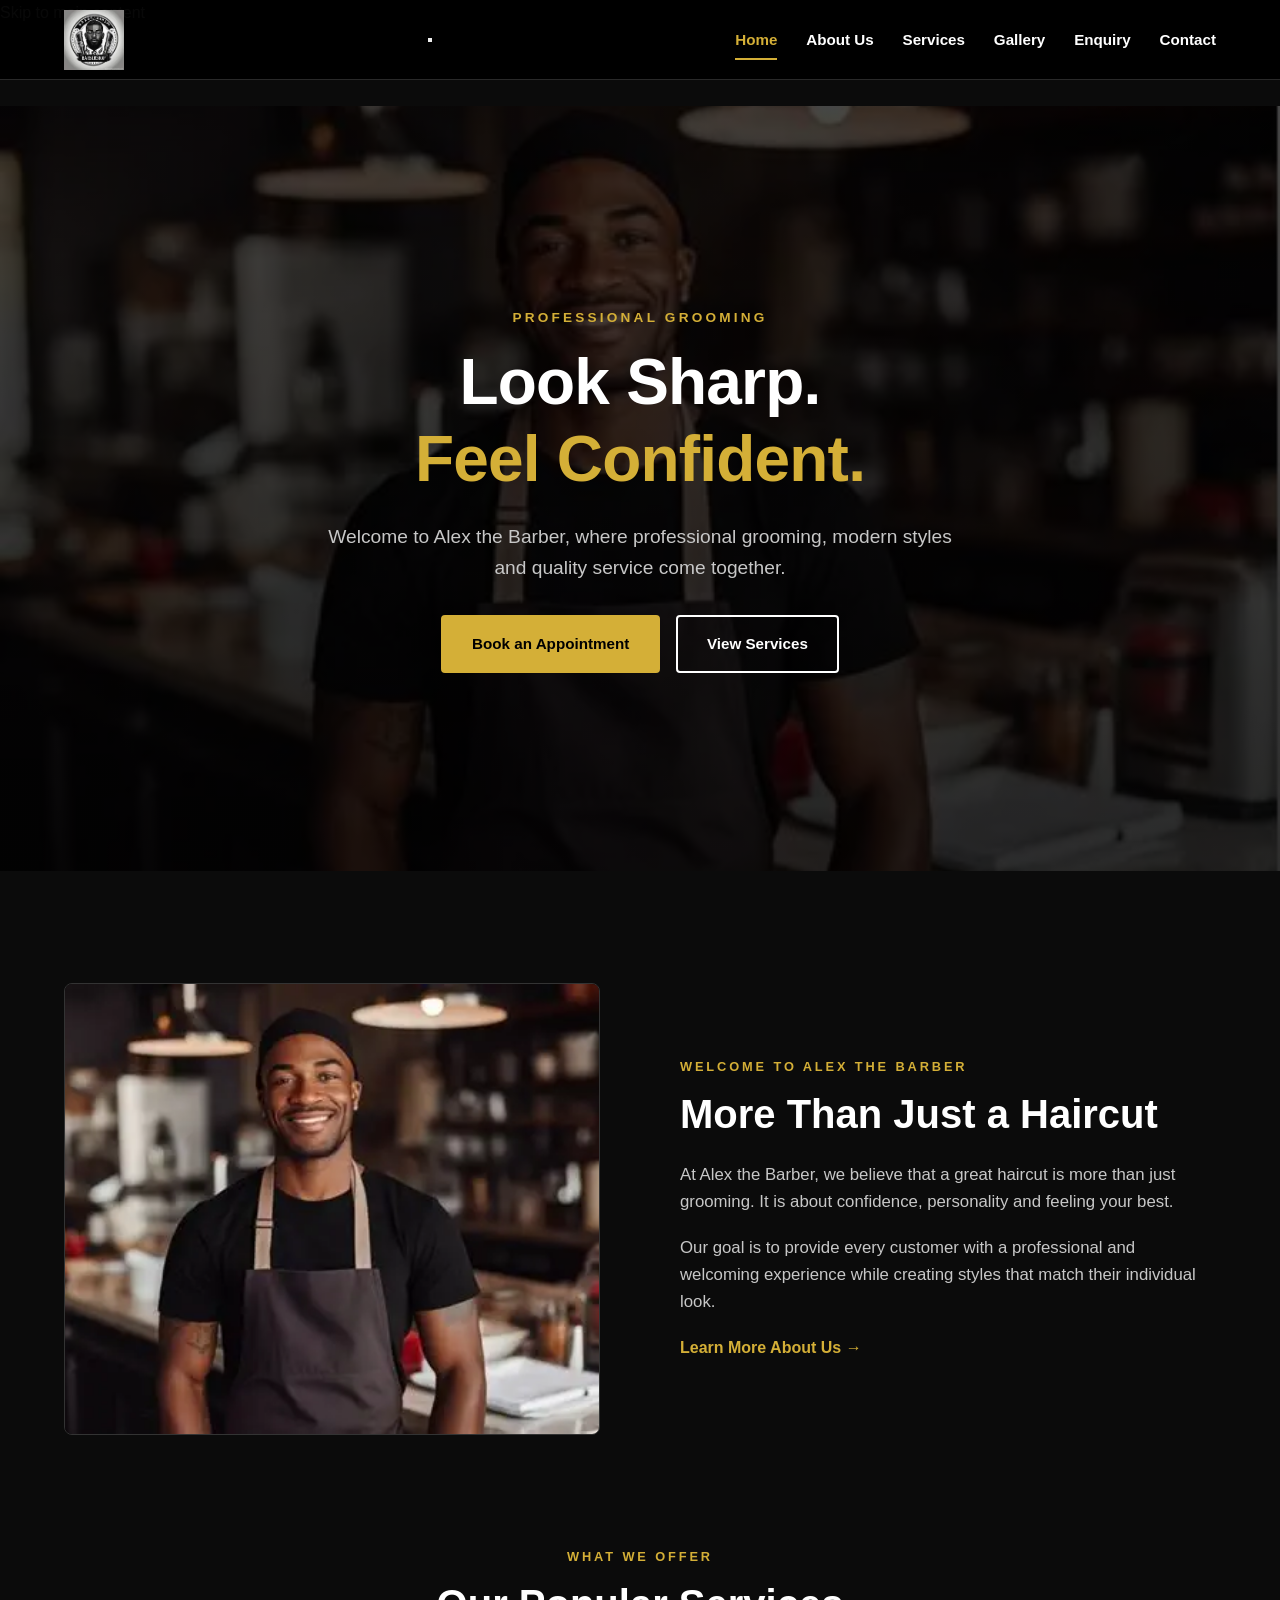
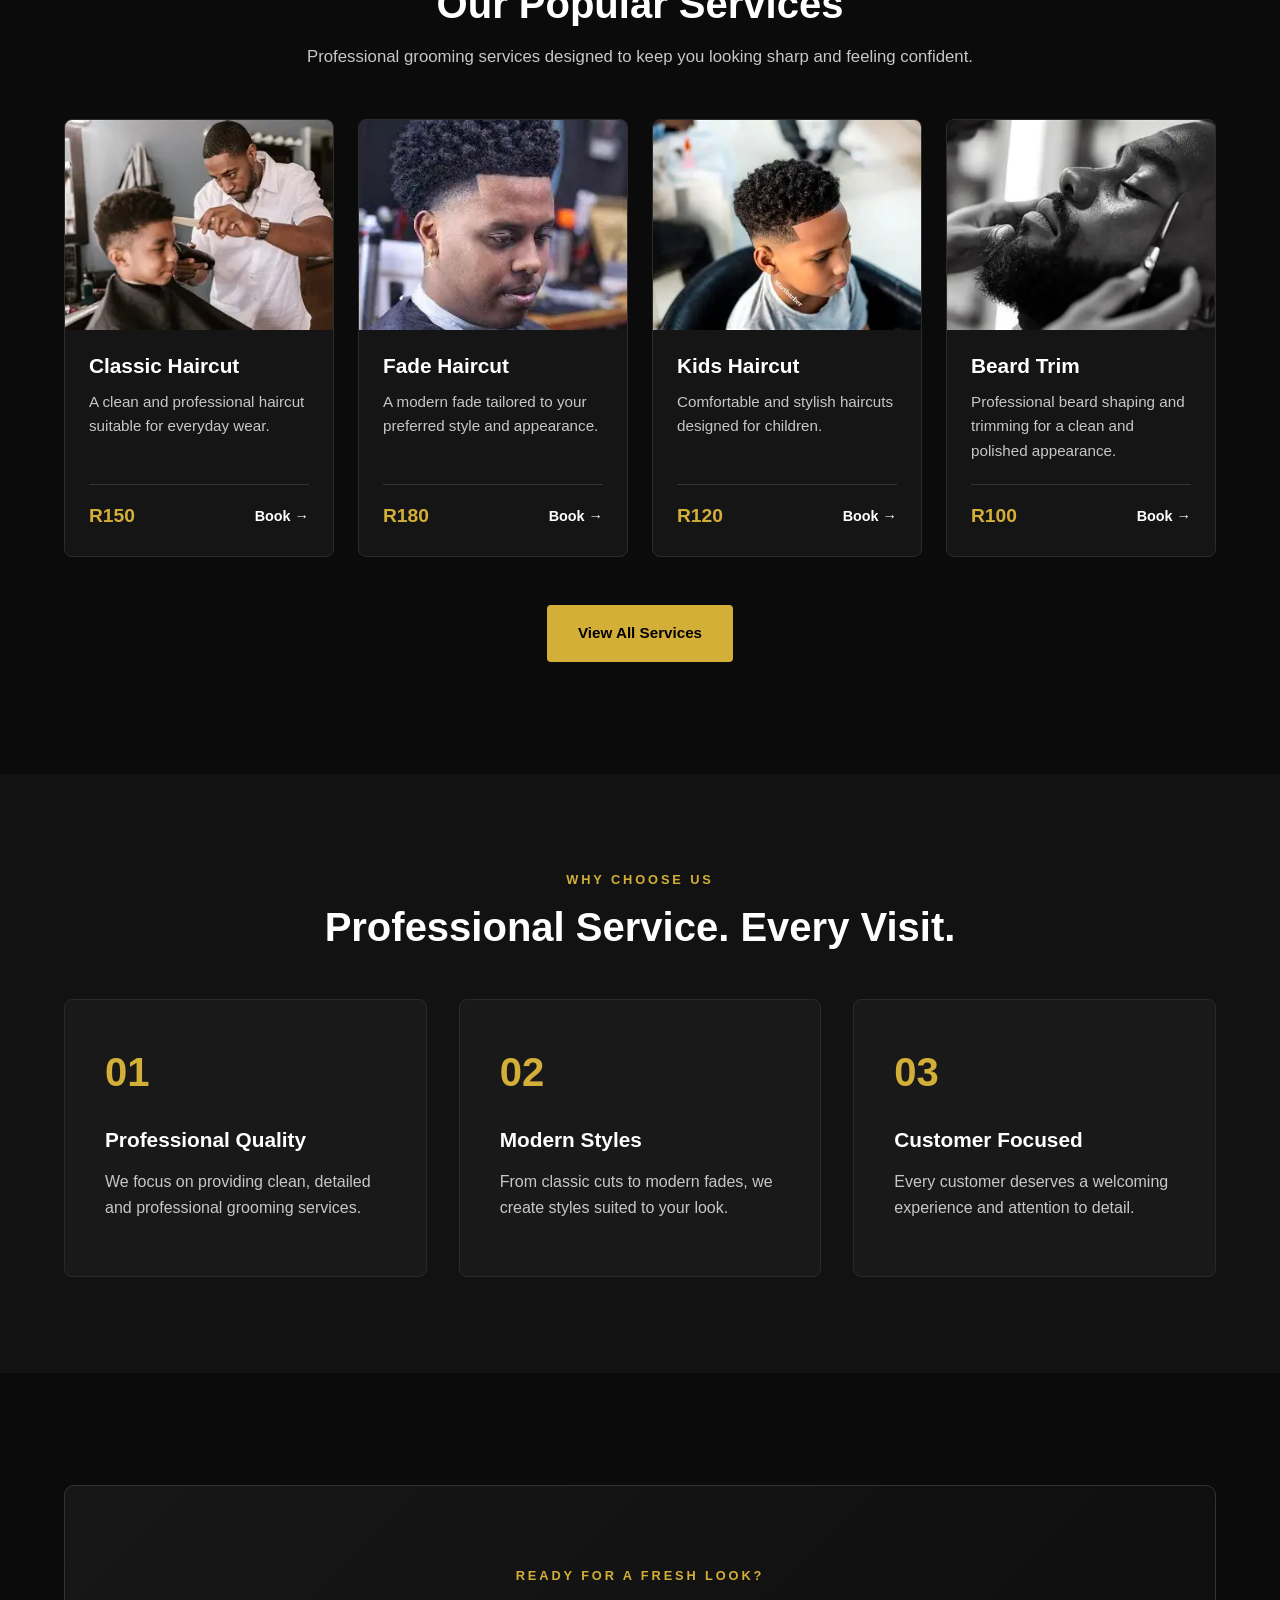
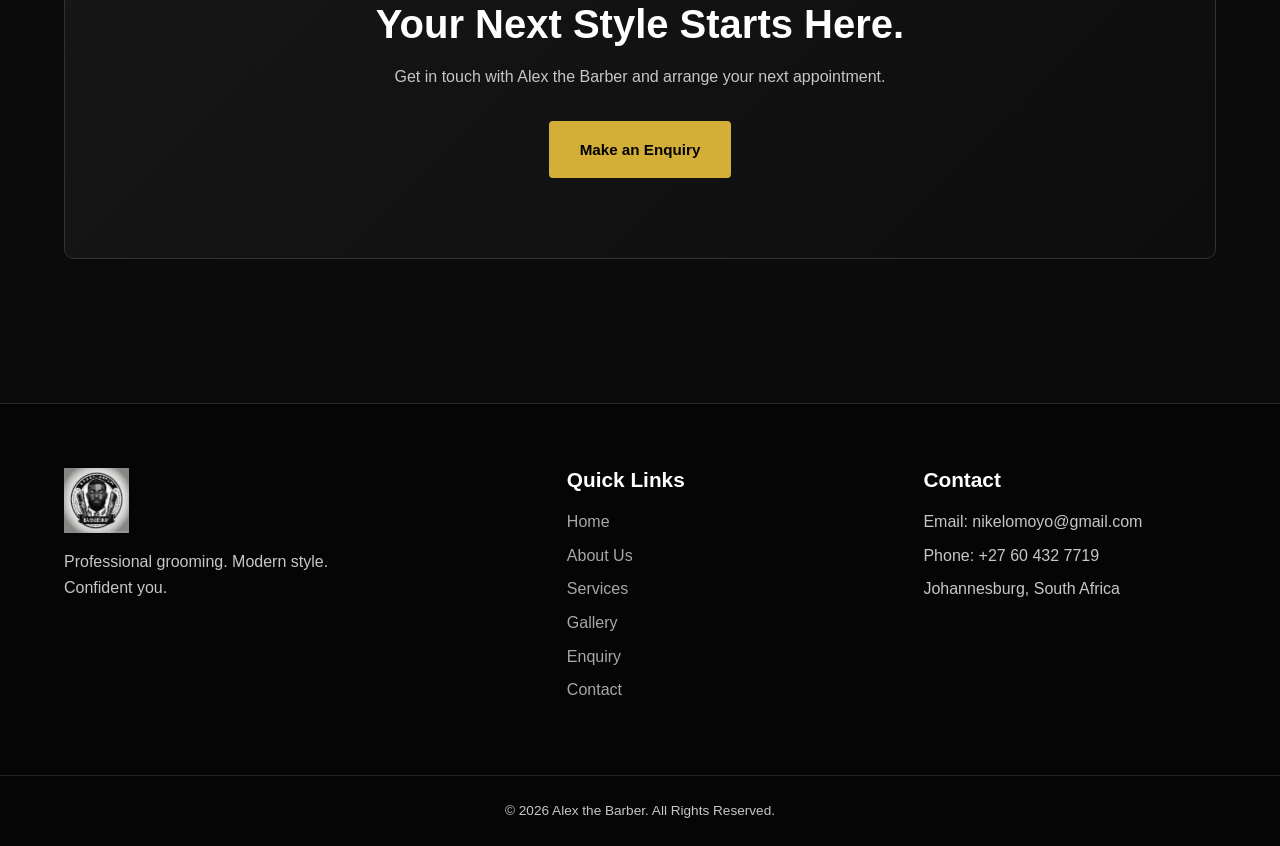
==== commit 5fea3222: "Add files via upload" ====
--- a/index.html
+++ b/index.html
@@ -17,7 +17,7 @@
     <meta property="og:type" content="website">
     <meta property="og:title" content="Alex the Barber | Professional Haircuts in Johannesburg">
     <meta property="og:description" content="Book professional haircuts, fades, beard trims and grooming services with Alex the Barber in Johannesburg. Explore services and make an appointment enquiry.">
-    <meta property="og:image" content="images/logo.png">
+    <meta property="og:image" content="/images/logo.png">
     <meta name="robots" content="index, follow">
 
 </head>
@@ -32,7 +32,7 @@
 
             <!-- Logo -->
             <a href="index.html" class="logo-link">
-                <img src="images/logo.png"
+                <img src="/images/logo.png"
                      alt="Alex the Barber logo">
             </a>
 
@@ -100,7 +100,7 @@
 
             <div class="intro-image">
 
-                <img src="images/alex.png"
+                <img src="/images/alex.png"
                      alt="Alex providing a professional haircut">
 
             </div>
@@ -158,7 +158,7 @@
 
                     <div class="service-image">
 
-                        <img src="images/alex2.png"
+                        <img src="/images/alex2.png"
                              alt="Classic professional haircut">
 
                     </div>
@@ -192,7 +192,7 @@
 
                     <div class="service-image">
 
-                        <img src="images/taper.png"
+                        <img src="/images/taper.png"
                              alt="Modern fade and taper haircut">
 
                     </div>
@@ -226,7 +226,7 @@
 
                     <div class="service-image">
 
-                        <img src="images/kid.png"
+                        <img src="/images/kid.png"
                              alt="Professional children's haircut">
 
                     </div>
@@ -260,7 +260,7 @@
 
                     <div class="service-image">
 
-                        <img src="images/trimming.png"
+                        <img src="/images/trimming.png"
                              alt="Professional beard trimming">
 
                     </div>
@@ -404,7 +404,7 @@
 
             <div class="footer-brand">
 
-                <img src="images/logo.png"
+                <img src="/images/logo.png"
                      alt="Alex the Barber logo">
 
                 <p>
